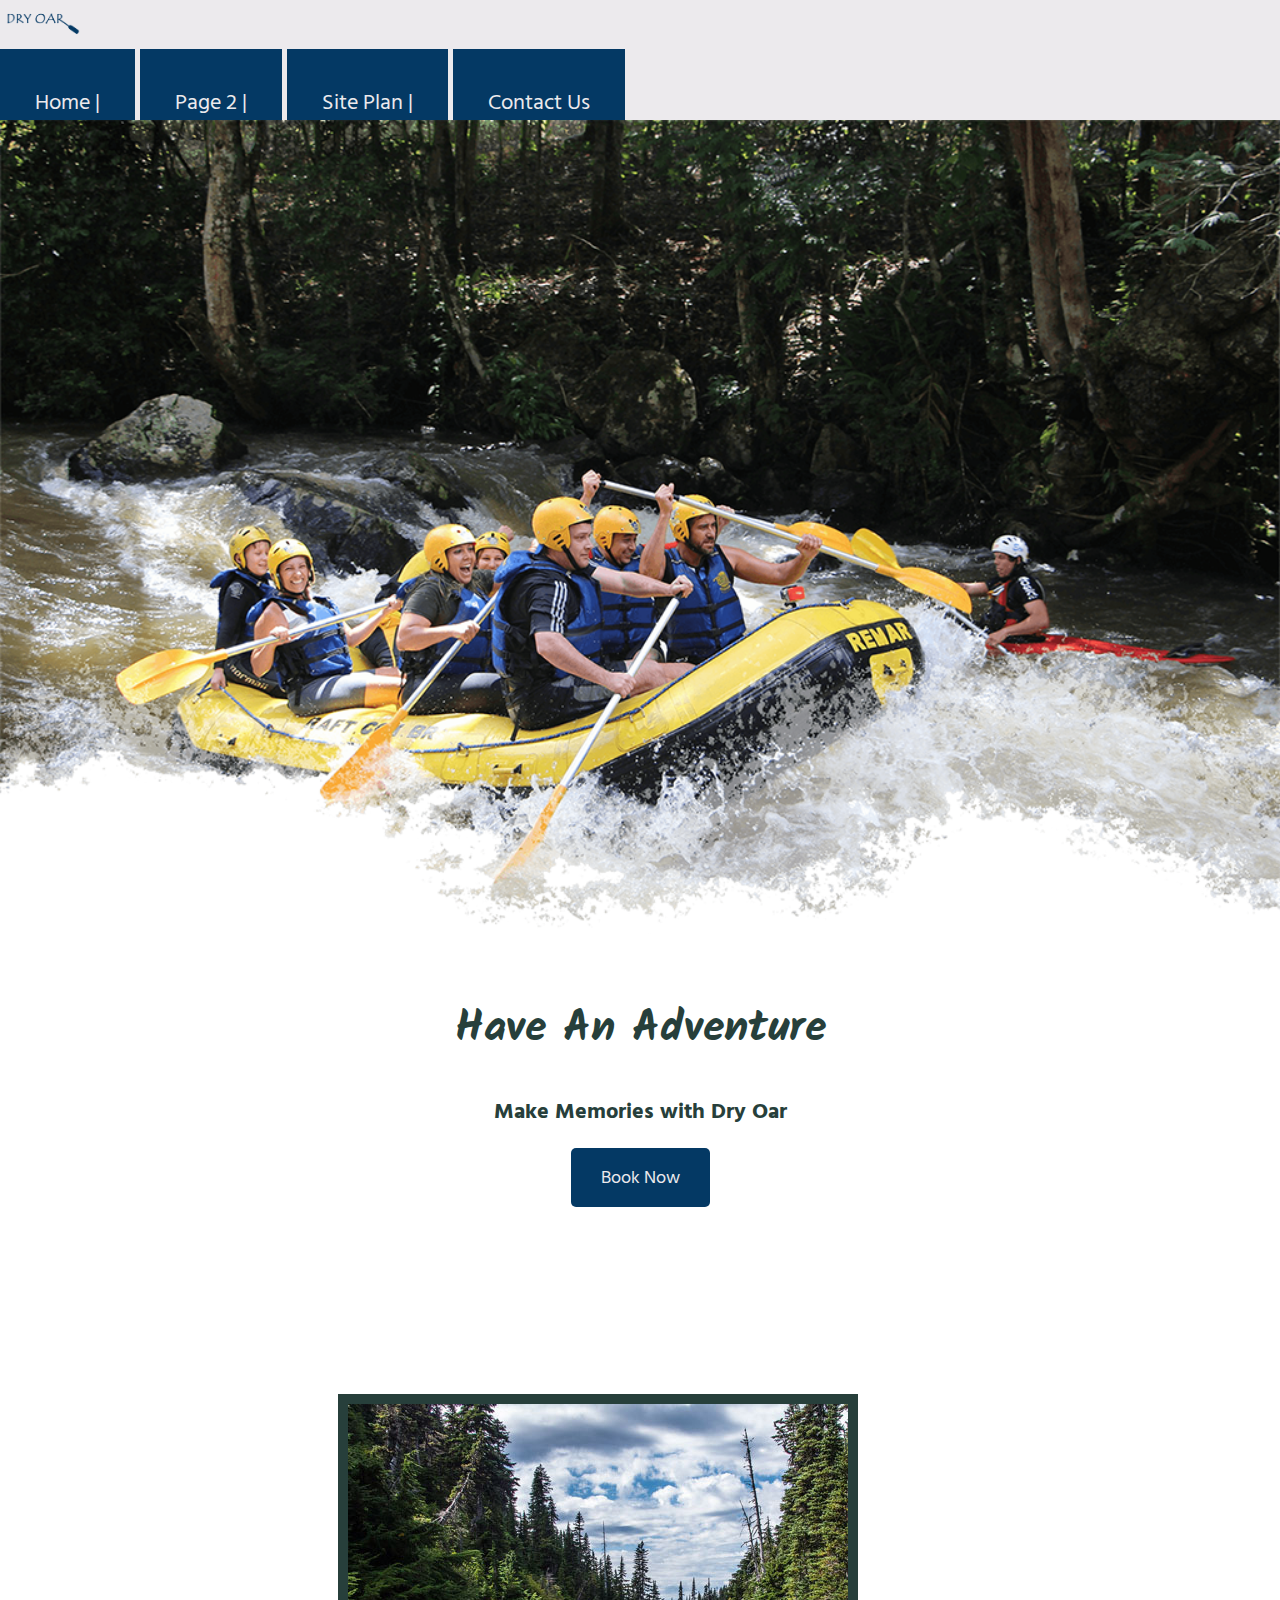
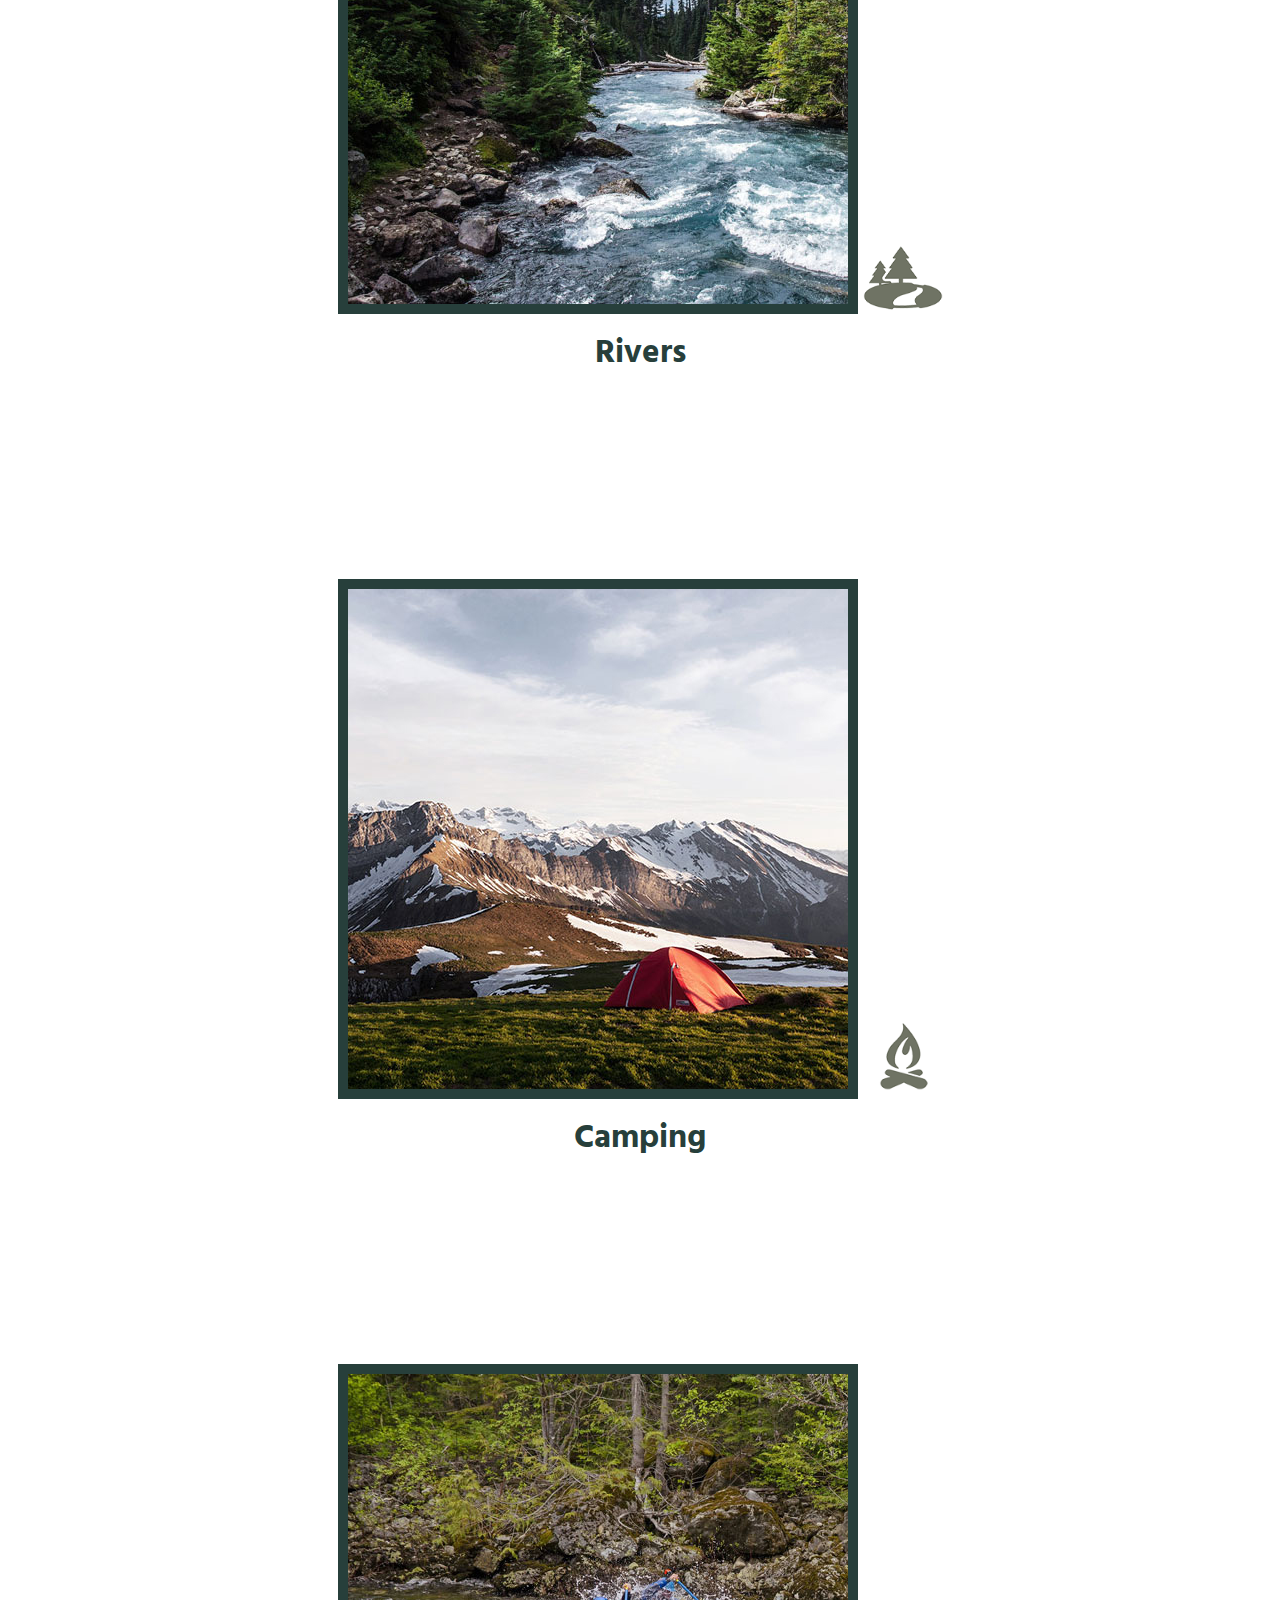
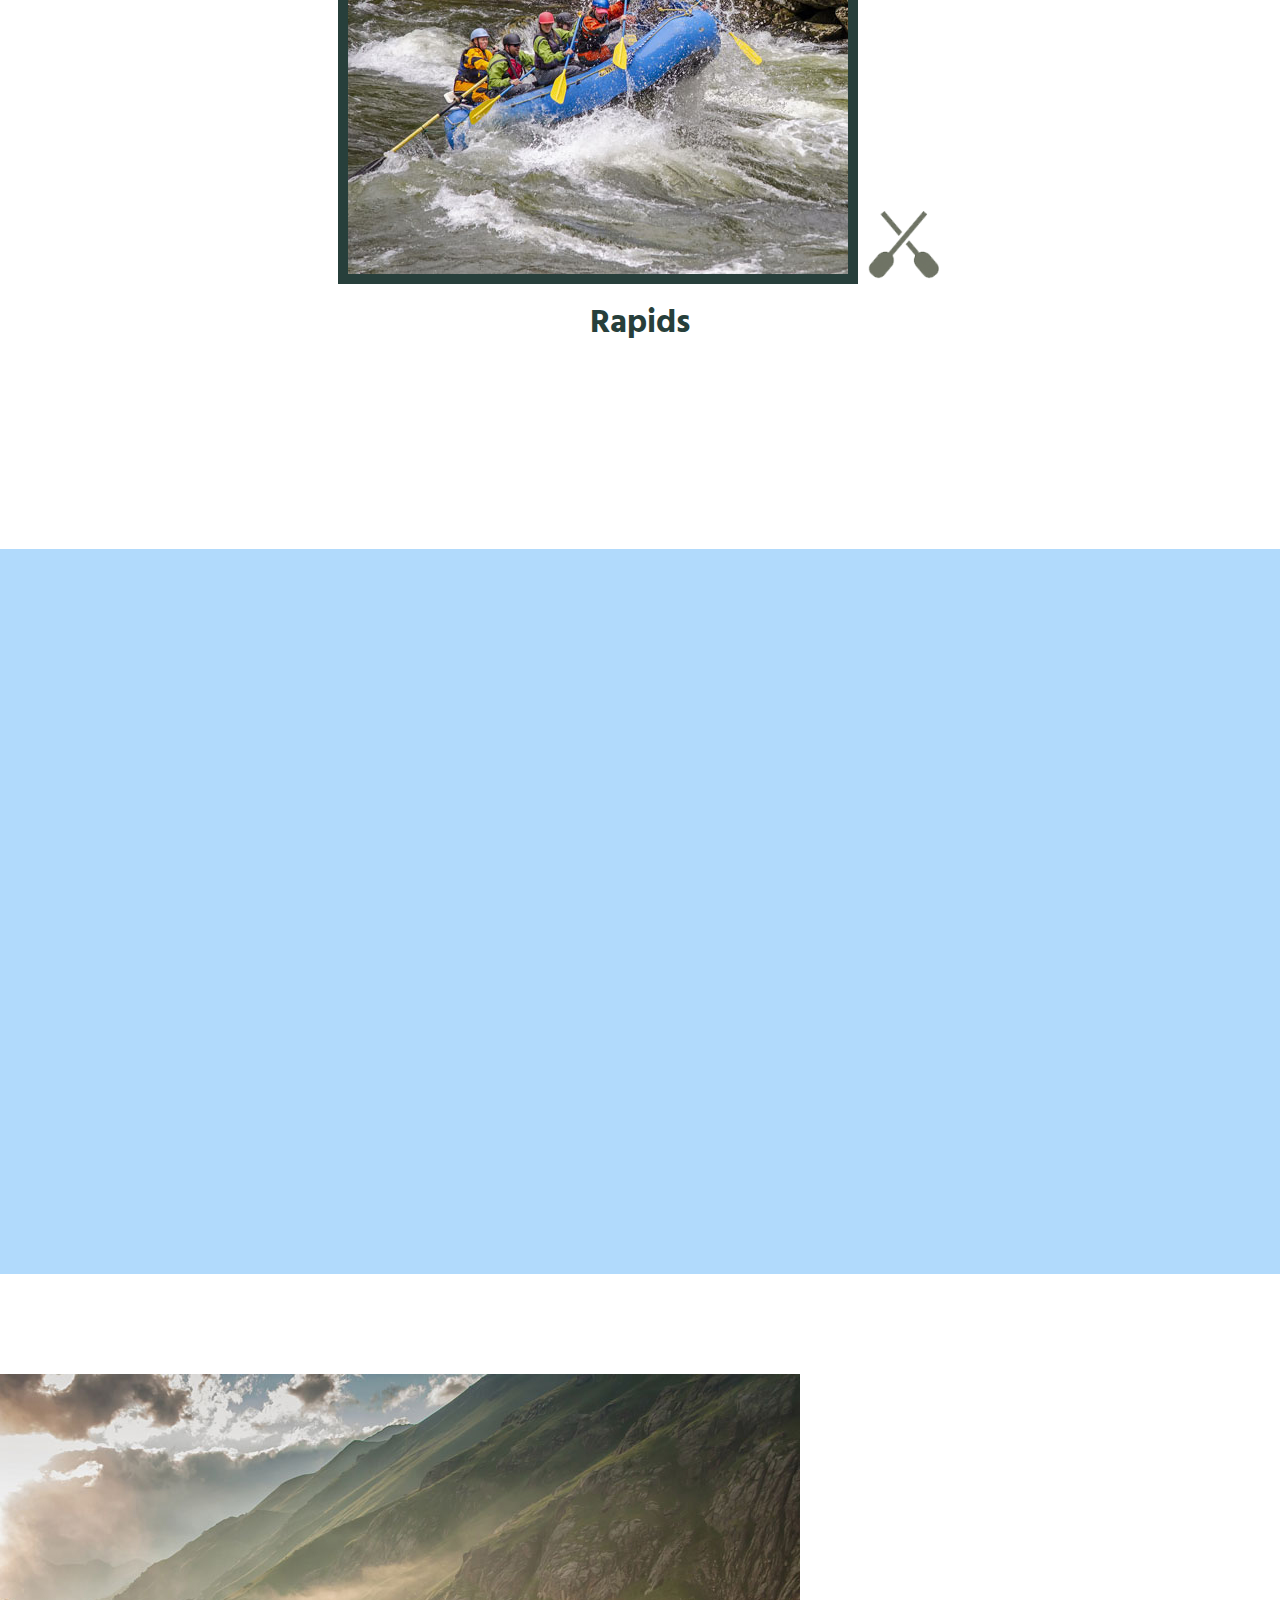
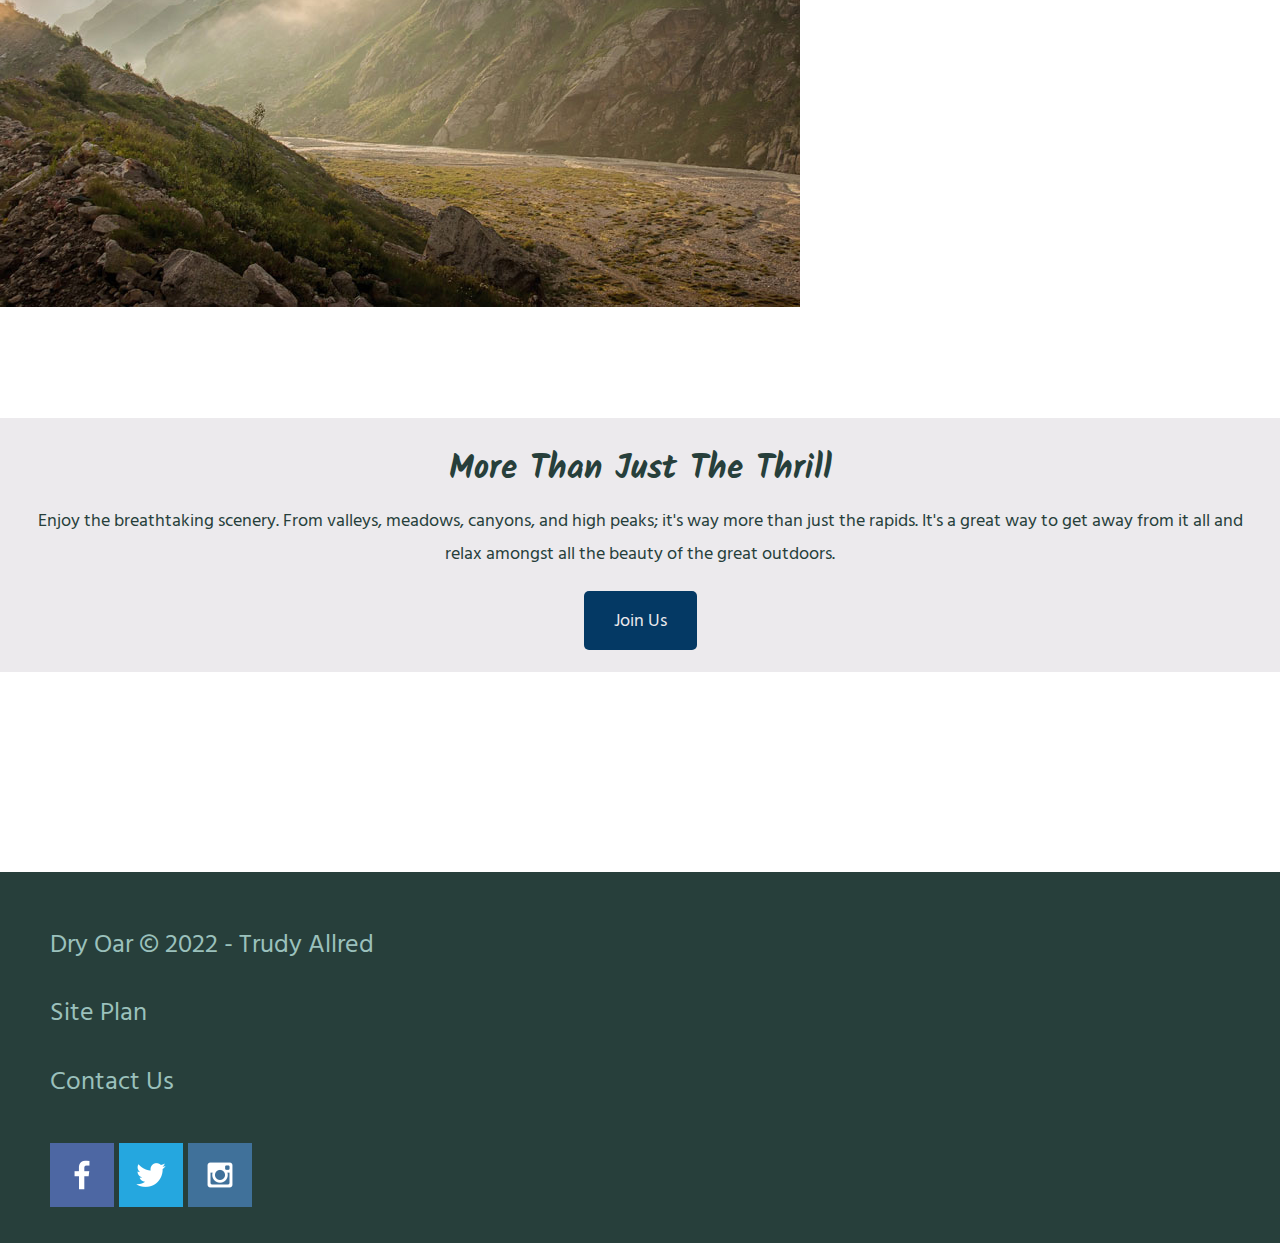
==== index.html @ 08bbdae5 "first commit" ====
<!DOCTYPE html>
<html lang="en">
<head>
    <meta charset="UTF-8">
    <meta http-equiv="X-UA-Compatible" content="IE=edge">
    <meta name="viewport" content="width=device-width, initial-scale=1.0">
    <title>Whitewater Rafting Vactions | Dry Oar Boating | Home</title>
    <link rel="stylesheet" href="wwr/styles/style.css">
</head> 
<body>
    <div id="content">
        <header>
            <a id="logo_link" href="index.html">
                <img class="logo" src="wwr/images/logo.png" alt="Dry Oar Logo">
            </a>
            <nav>
                <a href="index.html">Home |</a>
                <a href="#"> Page 2 |</a>
                <a href="wwr/site-plan-rafting.html"> Site Plan |</a>
                <a href="wwr/contactus.html"> Contact Us</a>
            </nav>
        </header>
        <div id="hero">
            <div id="hero-box">
                <img id="hero-img" src="wwr/images/hero.png" alt="People enjoying rafting">
            </div>
            <section id="hero-msg">
                <h1 class="home-title">Have An Adventure</h1>
                <h4>Make Memories with Dry Oar</h4>
                <div class="button-box">
                    <a class="book" href="wwr/contactus.html">Book Now</a>
                </div>
            </section>
        </div>
        <main class="home-grid">
            <section class="rivers-card">
                <img class="card-img" src="wwr/images/rivers.jpg" alt="river in forest">
                <img class="icon" src="wwr/images/river_icon.png" alt="river icon">
                <h2>Rivers</h2>
            </section>
            <section class="camping-card">
                <img class="card-img" src="wwr/images/camping.jpg" alt="tent in mountains">
                <img class="icon" src="wwr/images/fire_icon.png" alt="fire icon">
                <h2>Camping</h2>
            </section>
            <section class="rapids-card">
                <img class="card-img" src="wwr/images/rapids.jpg" alt="rafting boat">
                <img class="icon" src="wwr/images/oars_icon.png" alt="oars icon">
                <h2>Rapids</h2>
            </section> 
            <div id="background"></div>
            <img class="mountains" src="wwr/images/mountains.jpg" alt="Misty mountains">
            <section class="msg">
                <h2>More Than Just The Thrill</h2>
                <p>Enjoy the breathtaking scenery. From valleys, meadows, canyons, and high peaks; it's way more than just the rapids. It's a great way to get away from it all and relax amongst all the beauty of the great outdoors. </p>
                <a class="join" href="wwr/rivers.html">Join Us</a>
            </section>
        </main>
        <footer>
            <p>Dry Oar &copy; 2022 - Trudy Allred</p>
            <p><a href="wwr/site-plan-rafting.html">Site Plan</a></p>
            <p><a href="wwr/contactus.html">Contact Us</a></p>
            <div class="social">
                <a href="https://facebook.com" target="_blank">
                    <img src="wwr/images/facebook.png" alt="facebook icon">
                </a>
                <a href="https://twitter.com" target="_blank">
                    <img src="wwr/images/twitter.png" alt="twitter icon">
                </a>
                <a href="https://instagram.com" target="_blank">
                    <img src="wwr/images/instagram.png" alt="instagram icon">
                </a>
            </div>
        </footer>
    </div>
</body>
</html>
---- wwr/styles/style.css ----
@import url('https://fonts.googleapis.com/css2?family=Hind+Siliguri&family=Kalam:wght@700&display=swap');

#content{
   max-width: 1600px;
   margin: 0 auto; 
}

#hero-msg h1{
    text-align: center;
}

#hero-msg h4{
    text-align: center;

}

#hero-img{
    width: 100%;
}

#background{
    height: 725px;
}

nav a{
    text-align: center;
    background-color: #043964;
    color: #ECEAED;
    text-decoration: none;
    padding: 35px;
}

nav a:hover{
    background-color: #ECEAED;
    color: #043964;
    text-decoration: underline;
}

.button-box{
    text-align: center;
}

main section{
    text-align: center;
}

body{
    background-color: white;
    font-family: Hind Siliguri, Helvetica, sans-serif;
    margin: 0;
    padding: 0;
    font-size: 22px;
}
header{
    background-color: #ECEAED;
}

h2{
    color: #273F3B; 
    margin: 0;
}

h4{
    color: #273F3B; 
}

.book, .join{
    background-color: #043964;
    color: #ECEAED;
    text-decoration: none;
    font-size: 18px;
    padding: 15px 30px;
    margin-top: 50px;
    border-radius: 5px;
}

.book:hover, .join:hover{
    background-color: #ECEAED;
    color: #043964;
    text-decoration: underline;
}

#background{
    background-color: #B1DAFC;
}

.msg{
    background-color: #ECEAED;
    line-height: 1.5em;
    padding: 35px;
}

.msg h2{
    color: #273F3B;
    font-family:Kalam, Garmond, serif;
}

.msg p{
    color: #273F3B;
    font-size: .8em;
    padding-bottom: 15px;
}

footer{
    background-color: #273F3B;
    color: #9BC1BC;
    text-decoration: none;
    font-family: Hind Siliguri, Helvetica, sans-serif;
    padding: 25px 50px;
    margin-top: 200px;
}

footer p{
    font-size: 1.2em;
    background-color: #273F3B;
}

footer a{
    background-color: #273F3B;
    color: #9BC1BC;
    text-decoration: none;
}

footer a:hover{
    color: #9BC1BC;
}

footer p a:hover{
    background-color: #273F3B;
    color: #9BC1BC;
    text-decoration: underline;
}

footer .social img {
    padding-top: 15px;
}

.home-title{
    color: #273F3B;
    font-family:Kalam, Garmond, serif;
    font-size: 2em;
    margin-top: 10px;
}

.icon{
    width: 80px;
    padding-top: 10px;
}

.logo{
    width: 80px;
    padding-bottom: 35px;
}

.rivers-card {
    margin: 200px 0;
}

.camping-card {
    margin: 200px 0;
}

.rapids-card {
    margin: 200px 0;
}

.mountains {
    margin: 100px 0;
}

.card-img{
    border: 10px solid #273F3B;
}

main section img {
    box-sizing: border-box;
}

#logo_link{
    padding-top: 5px;
}
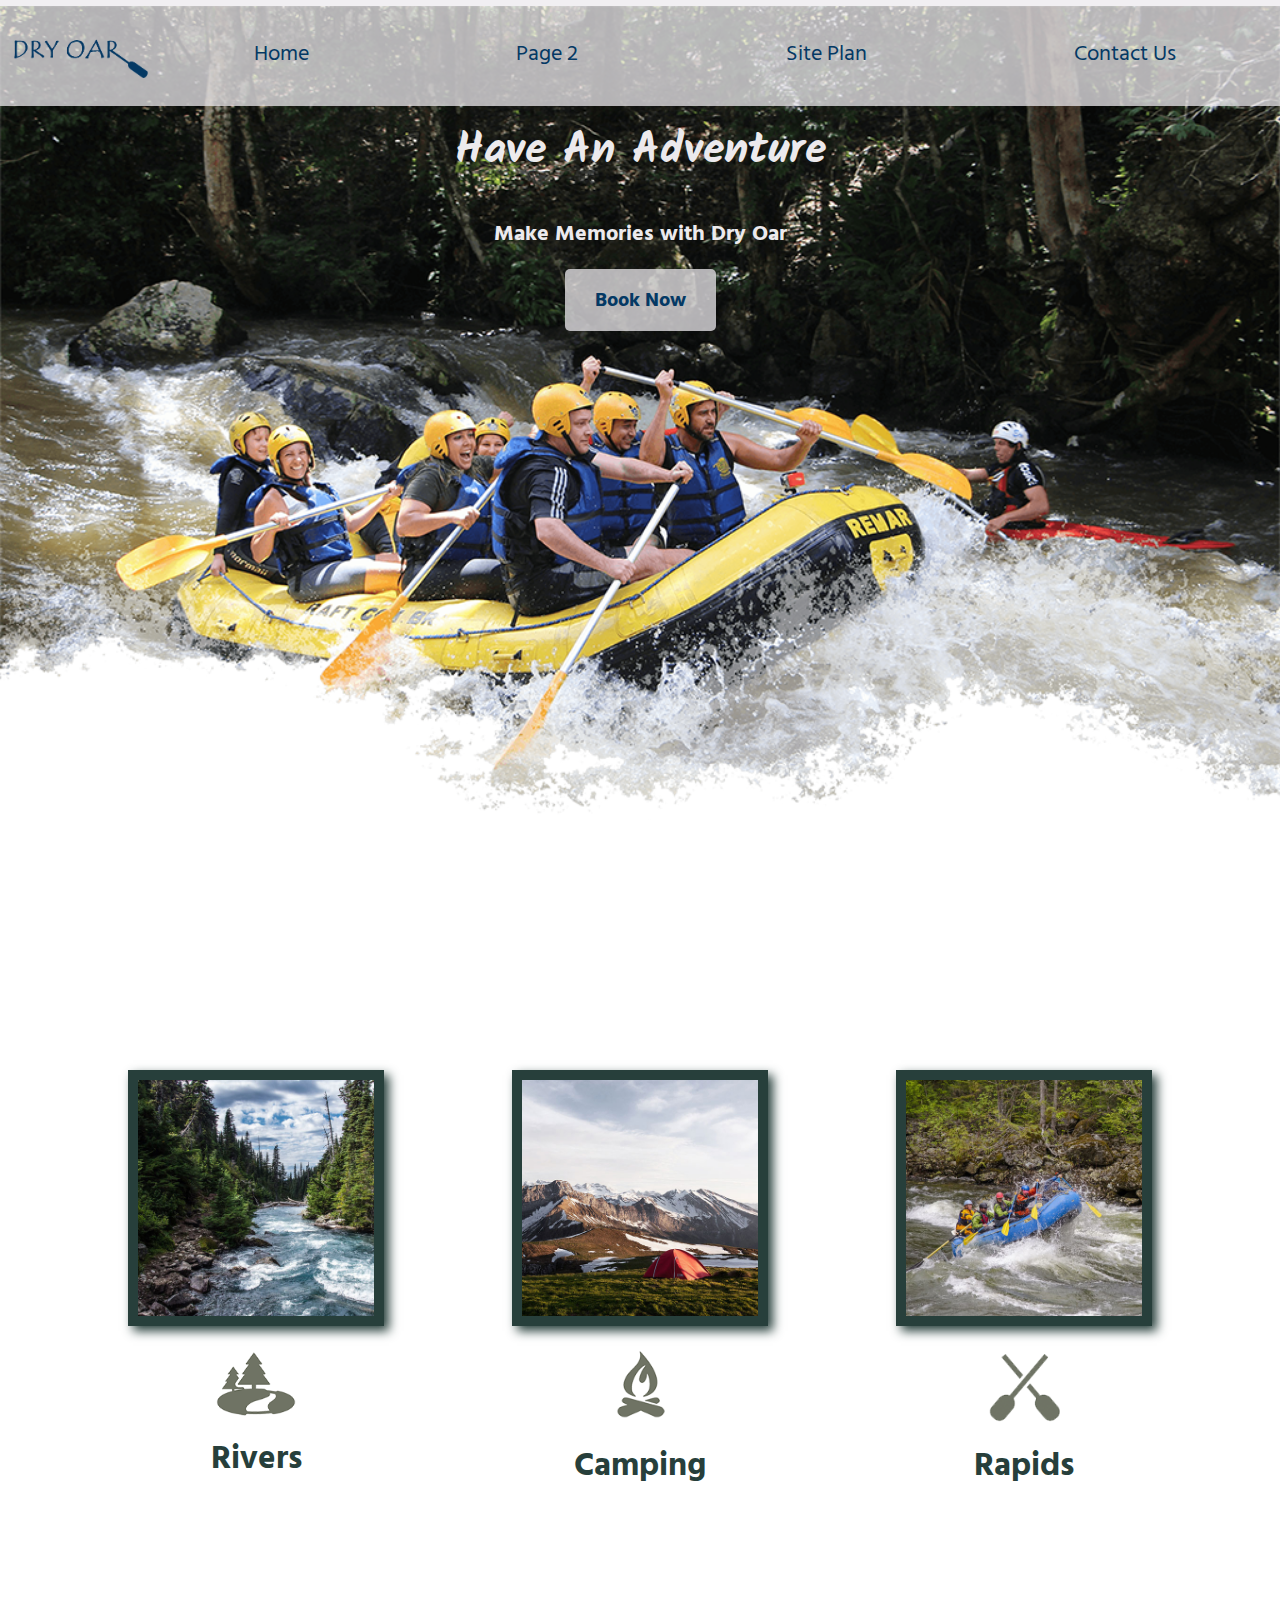
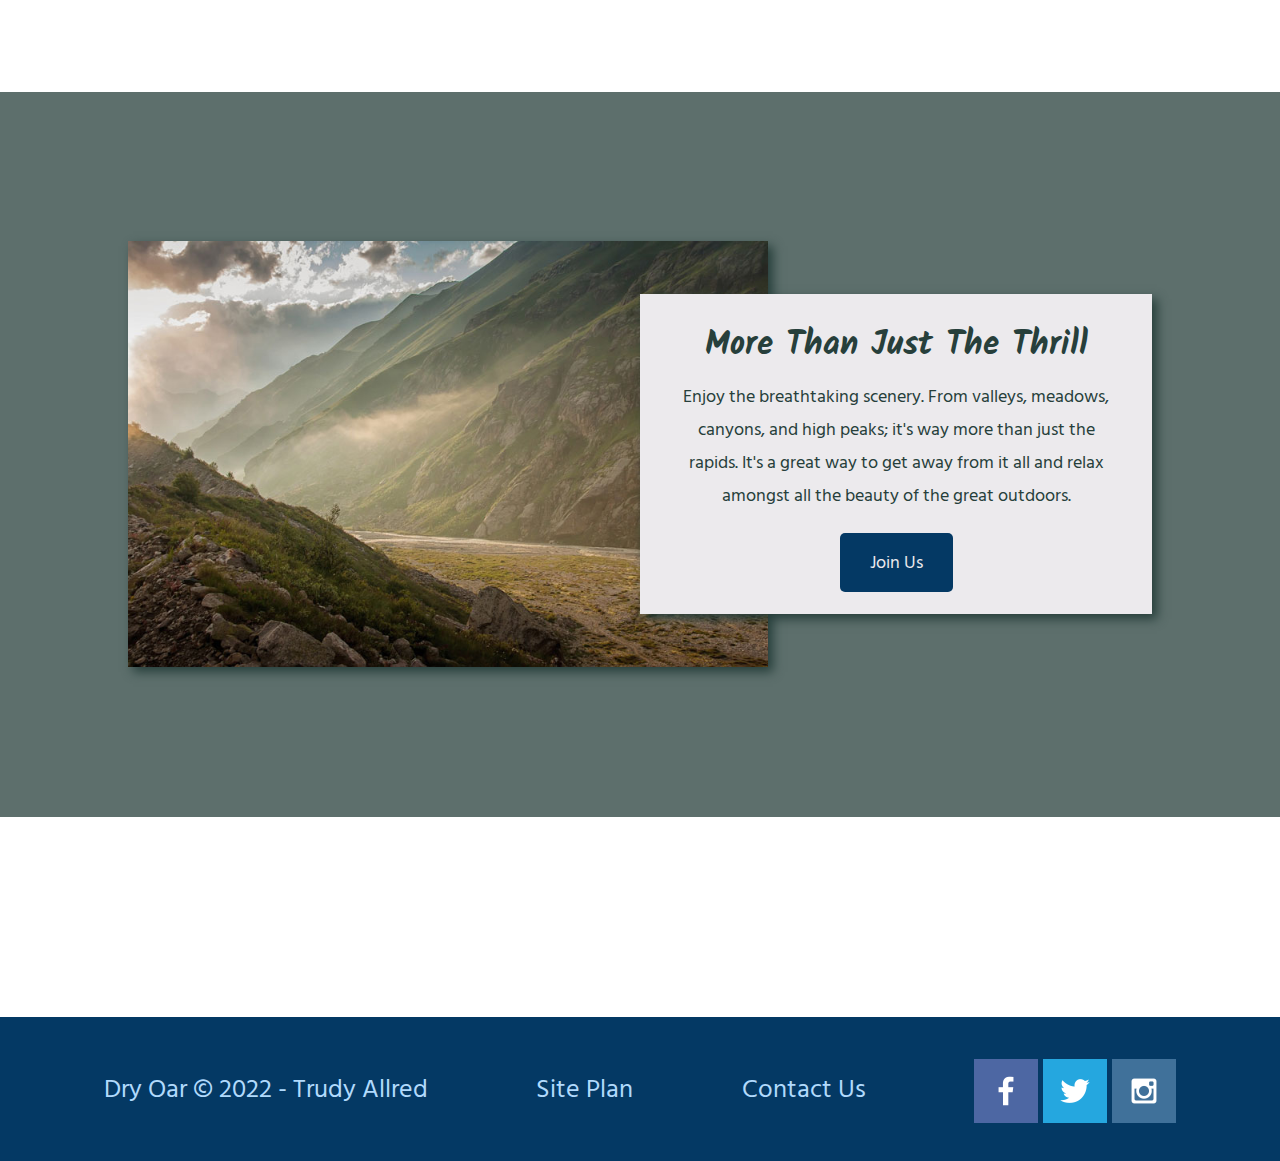
==== commit 9c1b571f: "Merge branch 'master' of https://github.com/allredt/wwd130" ====
--- a/index.html
+++ b/index.html
@@ -14,10 +14,10 @@
                 <img class="logo" src="wwr/images/logo.png" alt="Dry Oar Logo">
             </a>
             <nav>
-                <a href="index.html">Home |</a>
-                <a href="#"> Page 2 |</a>
-                <a href="wwr/site-plan-rafting.html"> Site Plan |</a>
-                <a href="wwr/contactus.html"> Contact Us</a>
+                <a href="index.html">Home</a>
+                <a href="#">Page 2</a>
+                <a href="wwr/site-plan-rafting.html">Site Plan</a>
+                <a href="wwr/contactus.html">Contact Us</a>
             </nav>
         </header>
         <div id="hero">
--- a/wwr/styles/style.css
+++ b/wwr/styles/style.css
@@ -5,35 +5,37 @@
    margin: 0 auto; 
 }
 
+#hero-msg {
+    grid-column: 2/3;
+    grid-row: 1/2;
+    margin-top: 100px;
+}
 #hero-msg h1{
     text-align: center;
 }
 
 #hero-msg h4{
     text-align: center;
-
-}
-
+}
+#hero {
+    display: grid;
+    grid-template-columns: 1fr 3fr 1fr;
+    margin-top: -100px;
+}
 #hero-img{
     width: 100%;
 }
 
+#hero-box {
+    grid-column: 1/4;
+    grid-row: 1/3;
+    z-index: -1;
+}
+
 #background{
     height: 725px;
-}
-
-nav a{
-    text-align: center;
-    background-color: #043964;
-    color: #ECEAED;
-    text-decoration: none;
-    padding: 35px;
-}
-
-nav a:hover{
-    background-color: #ECEAED;
-    color: #043964;
-    text-decoration: underline;
+    grid-column: 1/11;
+    grid-row: 4/9;
 }
 
 .button-box{
@@ -44,6 +46,10 @@
     text-align: center;
 }
 
+main {
+    display: grid;
+    grid-template-columns: repeat(10, 1fr);
+}
 body{
     background-color: white;
     font-family: Hind Siliguri, Helvetica, sans-serif;
@@ -52,7 +58,27 @@
     font-size: 22px;
 }
 header{
-    background-color: #ECEAED;
+    background-color: #ECEAEDBF;
+    display: grid;
+    grid-template-columns: 150px auto;
+}
+
+nav{
+    display: flex;
+    justify-content: space-around;
+}
+
+nav a{
+    text-align: center;
+    color: #043964;
+    text-decoration: none;
+    padding: 35px;
+}
+
+nav a:hover{
+    background-color: #043964;
+    color: #ECEAED;
+    text-decoration: underline;
 }
 
 h2{
@@ -61,10 +87,25 @@
 }
 
 h4{
-    color: #273F3B; 
-}
-
-.book, .join{
+    color: #ECEAED; 
+}
+
+.book {
+    background-color: #ECEAEDBF;
+    color: #043964;
+    text-decoration: none;
+    font-size: 20px;
+    font-weight: bold;
+    padding: 15px 30px;
+    margin-top: 50px;
+    border-radius: 5px;
+}
+.book:hover {
+    background-color: #043964;
+    color: #ECEAED;
+    text-decoration: underline;
+}
+.join{
     background-color: #043964;
     color: #ECEAED;
     text-decoration: none;
@@ -74,20 +115,23 @@
     border-radius: 5px;
 }
 
-.book:hover, .join:hover{
-    background-color: #ECEAED;
-    color: #043964;
+.join:hover{
+    background-color: #043964BF;
+    color: #ECEAED;
     text-decoration: underline;
 }
 
 #background{
-    background-color: #B1DAFC;
+    background-color: #273F3BBF;
 }
 
 .msg{
     background-color: #ECEAED;
     line-height: 1.5em;
     padding: 35px;
+    grid-column: 6/10;
+    grid-row: 6/7;
+    box-shadow: 5px 5px 10px #273F3B;
 }
 
 .msg h2{
@@ -102,32 +146,35 @@
 }
 
 footer{
-    background-color: #273F3B;
-    color: #9BC1BC;
+    background-color: #043964;
+    color: #B1DAFC;
     text-decoration: none;
     font-family: Hind Siliguri, Helvetica, sans-serif;
     padding: 25px 50px;
     margin-top: 200px;
+    display: flex;
+    justify-content: space-around;
+    align-items: center;
 }
 
 footer p{
     font-size: 1.2em;
-    background-color: #273F3B;
+    background-color: #043964;
 }
 
 footer a{
-    background-color: #273F3B;
-    color: #9BC1BC;
+    background-color: #043964;
+    color: #B1DAFC;
     text-decoration: none;
 }
 
 footer a:hover{
-    color: #9BC1BC;
+    color: #B1DAFC;
 }
 
 footer p a:hover{
-    background-color: #273F3B;
-    color: #9BC1BC;
+    background-color: #043964;
+    color: #B1DAFC;
     text-decoration: underline;
 }
 
@@ -136,7 +183,7 @@
 }
 
 .home-title{
-    color: #273F3B;
+    color: #ECEAED;
     font-family:Kalam, Garmond, serif;
     font-size: 2em;
     margin-top: 10px;
@@ -148,28 +195,45 @@
 }
 
 .logo{
-    width: 80px;
-    padding-bottom: 35px;
+    width: 150px;
 }
 
 .rivers-card {
     margin: 200px 0;
+    grid-column: 2/4;
+    grid-row: 2/3;
 }
 
 .camping-card {
     margin: 200px 0;
+    grid-column: 5/7;
+    grid-row: 2/3;
 }
 
 .rapids-card {
     margin: 200px 0;
+    grid-column: 8/10;
+    grid-row: 2/3;
 }
 
 .mountains {
     margin: 100px 0;
+    width: 100%;
+    grid-column: 2/7;
+    grid-row: 5/8;
+    box-shadow: 5px 5px 10px #273F3B;
 }
 
 .card-img{
     border: 10px solid #273F3B;
+    width: 100%;
+    transition: transform .5s;
+    box-shadow: 5px 5px 10px #273F3B;
+}
+
+.card-img:hover{
+    opacity:6;
+    transform: scale(1.1);
 }
 
 main section img {
@@ -178,4 +242,48 @@
 
 #logo_link{
     padding-top: 5px;
+    justify-self: center;
+    align-self: center;
+}
+
+@media screen and (max-width: 900px) {
+    #hero, .home-grid {
+        display: block;
+        height: auto;
+    }
+    nav, footer {
+        flex-direction: column;
+    }
+    nav a {
+        display: block;
+        padding: 15px;
+    }
+    #hero {
+        margin-top: 0;
+    }
+    #hero-msg {
+        margin-top: 0;
+    }
+    #hero-msg h4 {
+        display: none;
+    }
+    .home-title {
+        font-size: 25px;
+        color: #6f7364;
+    }
+    .rivers-card, .camping-card, .rapids-card { 
+        margin: 50px auto;
+        width: 60%;
+    }
+    #background {
+        display: none;
+    }
+    .mountains, .msg {
+        width: 80%;
+        display: block;
+        margin: 0 auto;
+    }
+    footer {
+        margin-top: 25px;
+    }
 }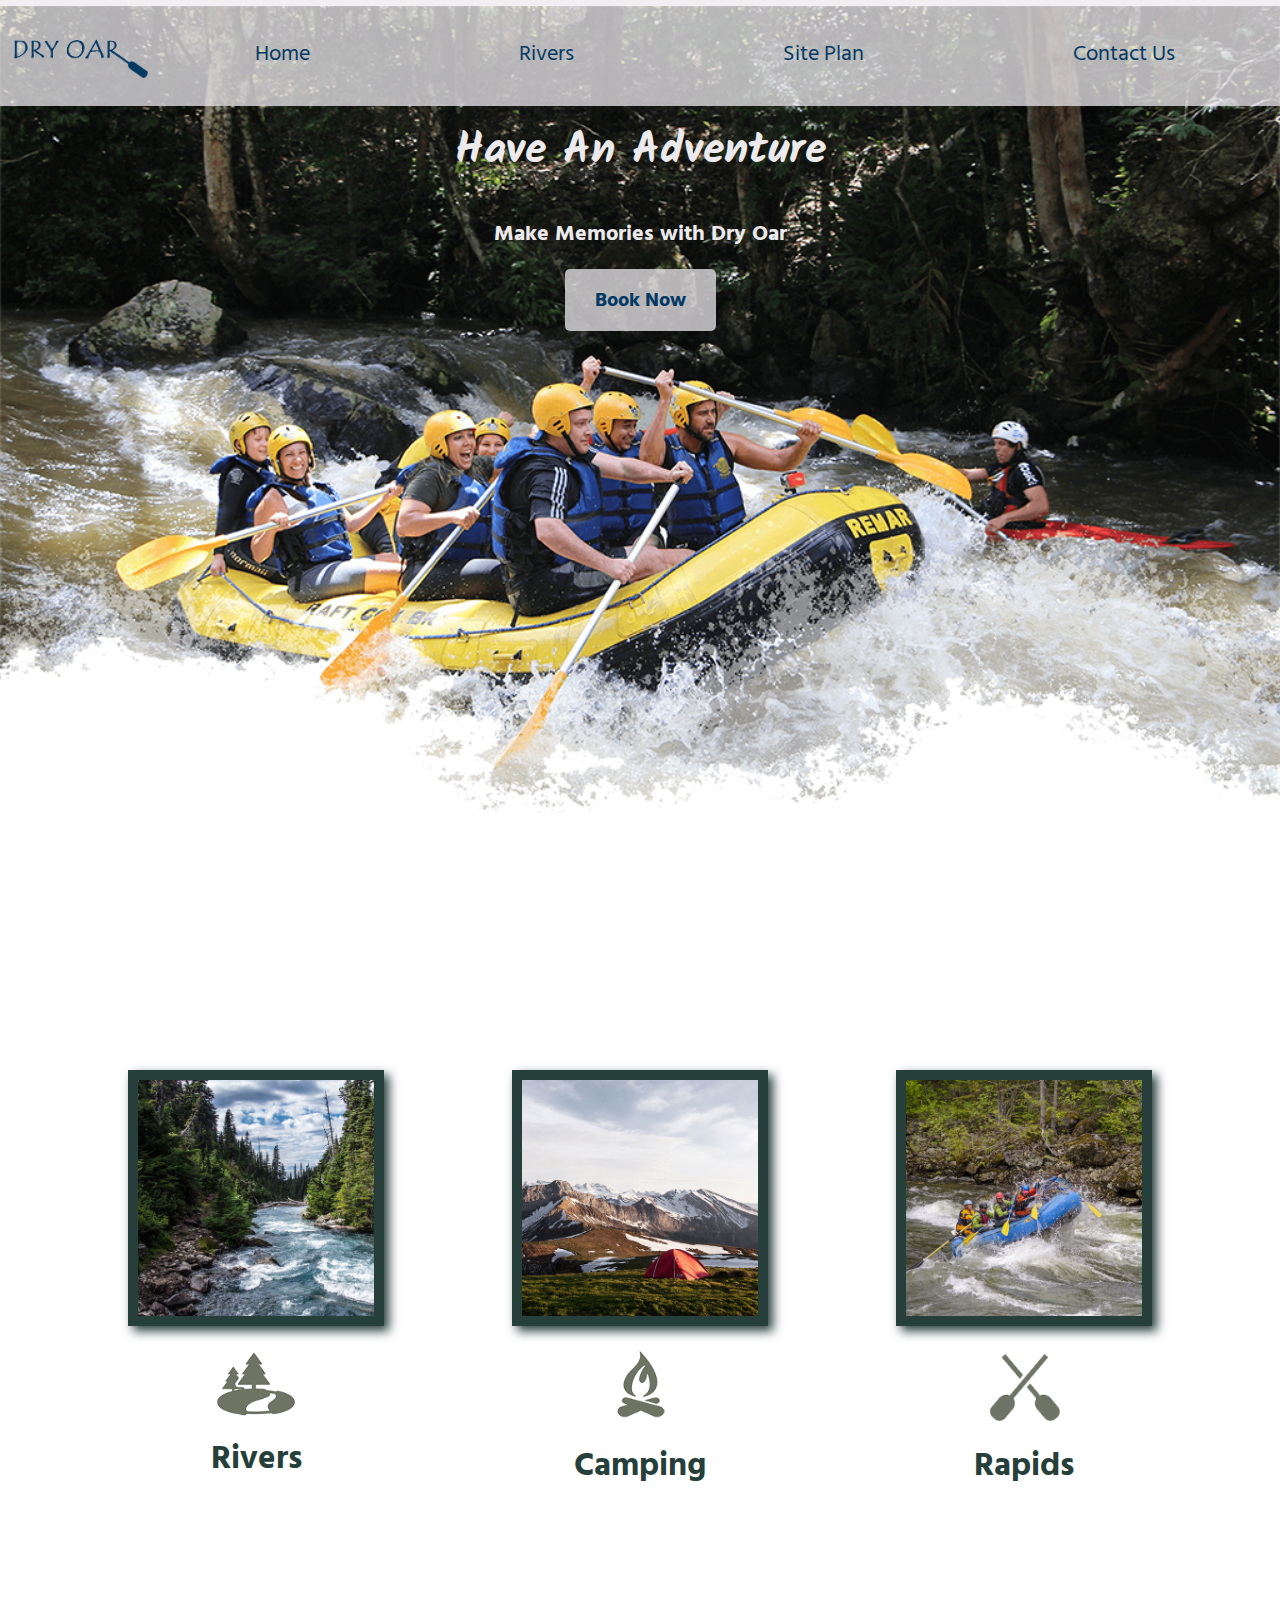
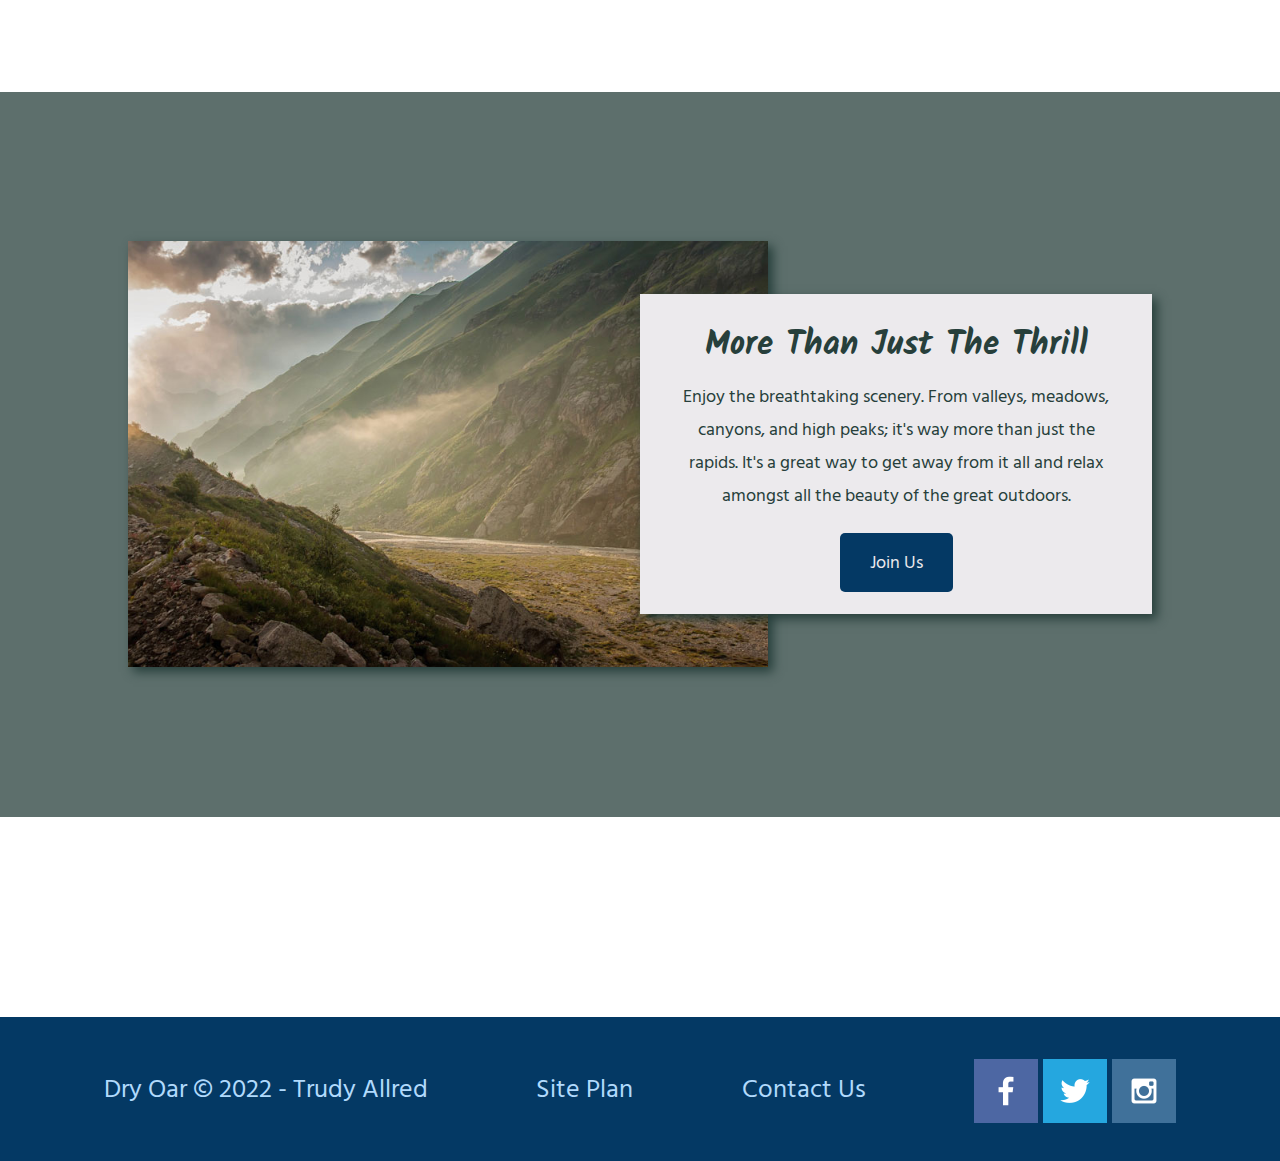
==== commit 17b20507: "path change" ====
--- a/index.html
+++ b/index.html
@@ -15,7 +15,7 @@
             </a>
             <nav>
                 <a href="index.html">Home</a>
-                <a href="#">Page 2</a>
+                <a href="rivers.html">Rivers</a>
                 <a href="wwr/site-plan-rafting.html">Site Plan</a>
                 <a href="wwr/contactus.html">Contact Us</a>
             </nav>
